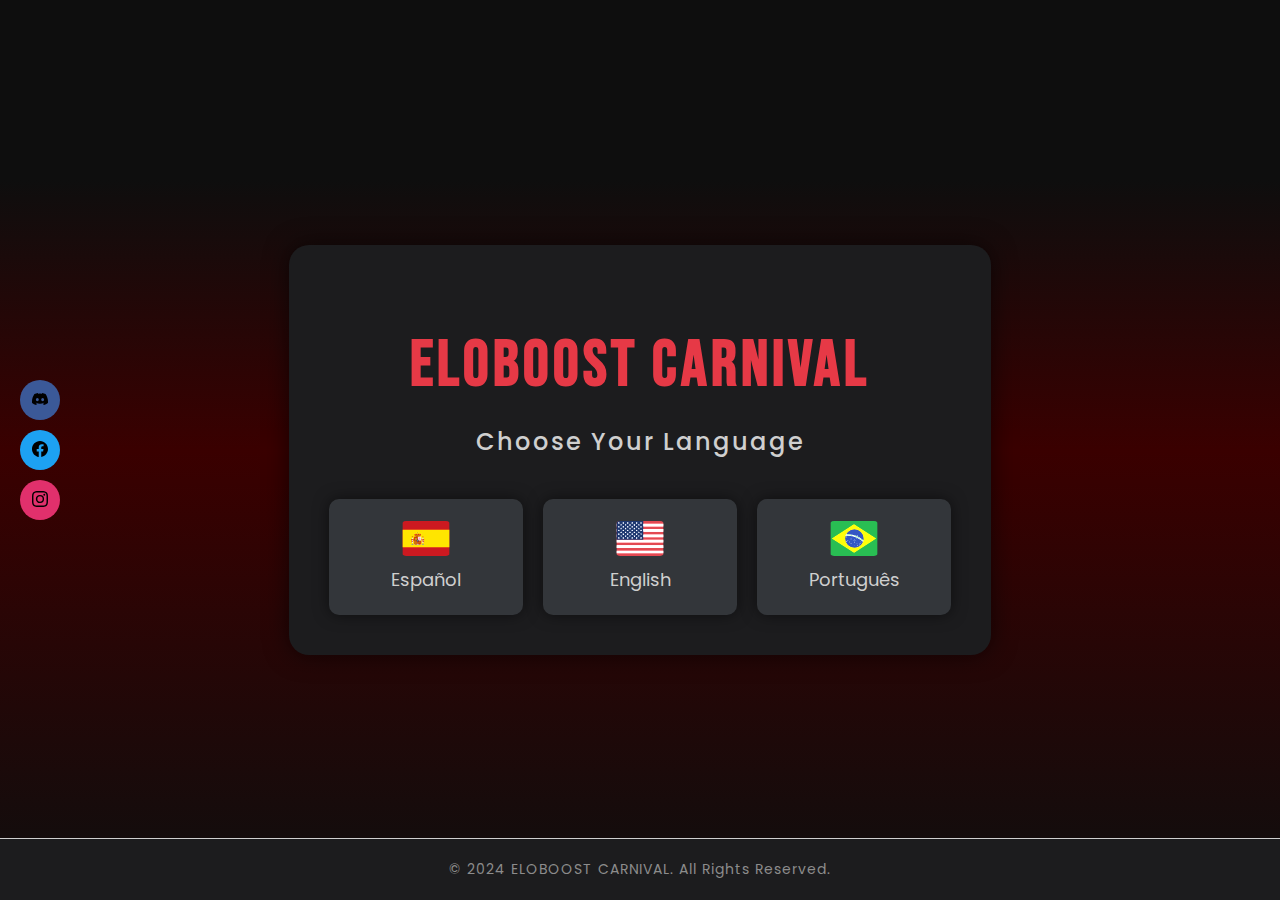
==== index.html @ 331b1802 "Se modifico la posicion de los servicios" ====
<!DOCTYPE html>
<html lang="es">
<head>
    <meta charset="UTF-8">
    <link rel="stylesheet" href="/css/idioma.css">
    <link rel="icon" href="/assets/icon/carnivalLogo.ico" />
    <title>CARNIVAL</title>
</head>
<body>
    <main>
        <div class="content-wrapper">
            <div class="title">
                <h1>ELOBOOST CARNIVAL</h1>
                <h2>Choose Your Language</h2>
            </div>
            <div class="languages">
                <div class="language-option" onclick="setLanguage('es')">
                    <div class="flag">
                        <img src="/assets/icon/es.svg" alt="Español">
                    </div>
                    <span>Español</span>
                </div>
                <div class="language-option" onclick="setLanguage('en')">
                    <div class="flag">
                        <img src="/assets/icon/us.svg" alt="English">
                    </div>
                    <span>English</span>
                </div>
                <div class="language-option" onclick="setLanguage('pt')">
                    <div class="flag">
                        <img src="/assets/icon/br.svg" alt="Português">
                    </div>
                    <span>Português</span>
                </div>
            </div>
        </div>
    </main>
    <footer>
        <div class="footer-content">
            <span>&copy; 2024 ELOBOOST CARNIVAL. All Rights Reserved.</span>
        </div>
    </footer>
    <div id="socialMediaLinks">
        <a href="https://www.discord.com" target="_blank" class="social-btn discord-btn"><img src="/assets/icon/discord.svg" alt="Facebook Icon" /></a>
        <a href="https://www.facebook.com" target="_blank" class="social-btn fb-btn"><img src="/assets/icon/facebook.svg" alt="Facebook Icon" /></a>
        <a href="https://www.instagram.com" target="_blank" class="social-btn insta-btn"><img src="/assets/icon/instagram.svg" alt="Instagram Icon" /></a>
      </div>
    <script src="/js/idioma.js"></script>
</body>
</html>
---- css/idioma.css ----
@import url('https://fonts.googleapis.com/css2?family=Poppins:ital,wght@400;500;600;700;800&display=swap');
@import url('https://fonts.googleapis.com/css2?family=Bebas+Neue&display=swap');
/* Estilos generales */
html, body {
    margin: 0;
    padding: 0;
    height: 100%;
    background: linear-gradient(180deg, #0e0e0e 20%, #3a0000 50%, #0e0e0e 100%);; /* Negro metálico */
    font-family: "Poppins", sans-serif;
    color: #CFCFCF; /* Blanco metálico */
    display: flex;
    flex-direction: column;
    justify-content: center;
    align-items: center;
}

main {
    flex: 1;
    display: flex;
    flex-direction: column;
    justify-content: center;
    align-items: center;
    text-align: center;
}

/* Contenedor principal */
.content-wrapper {
    background-color: #1C1C1E; /* Gris metálico oscuro */
    padding: 40px;
    border-radius: 20px;
    box-shadow: 0 0 25px rgba(0, 0, 0, 0.6); /* Sombra suave */
    transition: transform 0.4s ease;
}

.content-wrapper:hover {
    transform: scale(1.05); /* Animación suave al hover */
}

/* Título principal */
.title h1 {
    font-size: 64px;
    color: #E63946; /* Rojo metálico */
    margin-bottom: 10px;
    letter-spacing: 4px;
    font-family: "Bebas Neue", cursive;
    text-transform: uppercase;
}

.title h2 {
    font-size: 24px;
    color: #CFCFCF; /* Blanco metálico */
    margin-bottom: 40px;
    font-weight: 500;
    letter-spacing: 2px;
}

/* Sección de idiomas */
.languages {
    display: flex;
    justify-content: center;
    gap: 20px;
}

.language-option {
    display: flex;
    flex-direction: column;
    align-items: center;
    background-color: #33363A; /* Gris metálico */
    padding: 20px;
    border-radius: 10px;
    cursor: pointer;
    transition: background-color 0.3s ease, box-shadow 0.3s ease;
    border: 2px solid transparent;
    width: 150px;
    box-shadow: 0 0 15px rgba(0, 0, 0, 0.5);
    text-align: center;
}

.language-option:hover {
    background-color: #E63946; /* Rojo metálico */
    box-shadow: 0 0 20px rgba(230, 57, 70, 0.8); /* Sombra roja */
}

.language-option .flag {
    width: 50px;
    height: 35px;
    margin-bottom: 10px;
}

.language-option img {
    width: 100%;
    height: 100%;
    border-radius: 5px;
    filter: brightness(1.2); /* Mayor brillo para destacar las banderas */
}

.language-option span {
    font-size: 18px;
    color: #CFCFCF; /* Blanco metálico */
}

/* Footer */
footer {
    background-color: #1C1C1E; /* Gris metálico oscuro */
    padding: 20px;
    border-top: 1px solid #CFCFCF;
    width: 100%;
    text-align: center;
    position: fixed;
    bottom: 0;
}
.footer-content {
    color: #CFCFCF; /* Blanco metálico */
    font-size: 14px;
    letter-spacing: 1px;
}
.footer-content span {
    color: #8C8C8C; /* Gris metálico claro */
}
/*Redes sociales*/
#socialMediaLinks {
    position: fixed;
    top: 50%;
    left: 20px;
    transform: translateY(-50%);
    z-index: 100; /* Asegúrate de que los botones estén por encima del contenido */
  }
  
  .social-btn {
    display: block;
    margin: 10px 0;
    width: 40px;
    height: 40px;
    text-align: center;
    line-height: 40px;
    background-color: #555;
    color: white;
    border-radius: 50%;
    font-size: 20px;
    text-decoration: none;
    transition: background-color 0.3s;
  }
  
  .social-btn:hover {
    background-color: #CFCFCF; /* Cambia el color al pasar el ratón */
  }
  
  /* Estilos específicos para cada red social */
  .fb-btn {
    background-color: #1da1f2; /* Facebook blue */
  }
  
  .discord-btn {
    background-color: #3b5998; /* discord blue */
  }
  
  .insta-btn {
    background-color: #e1306c; /* Instagram pink */
  }
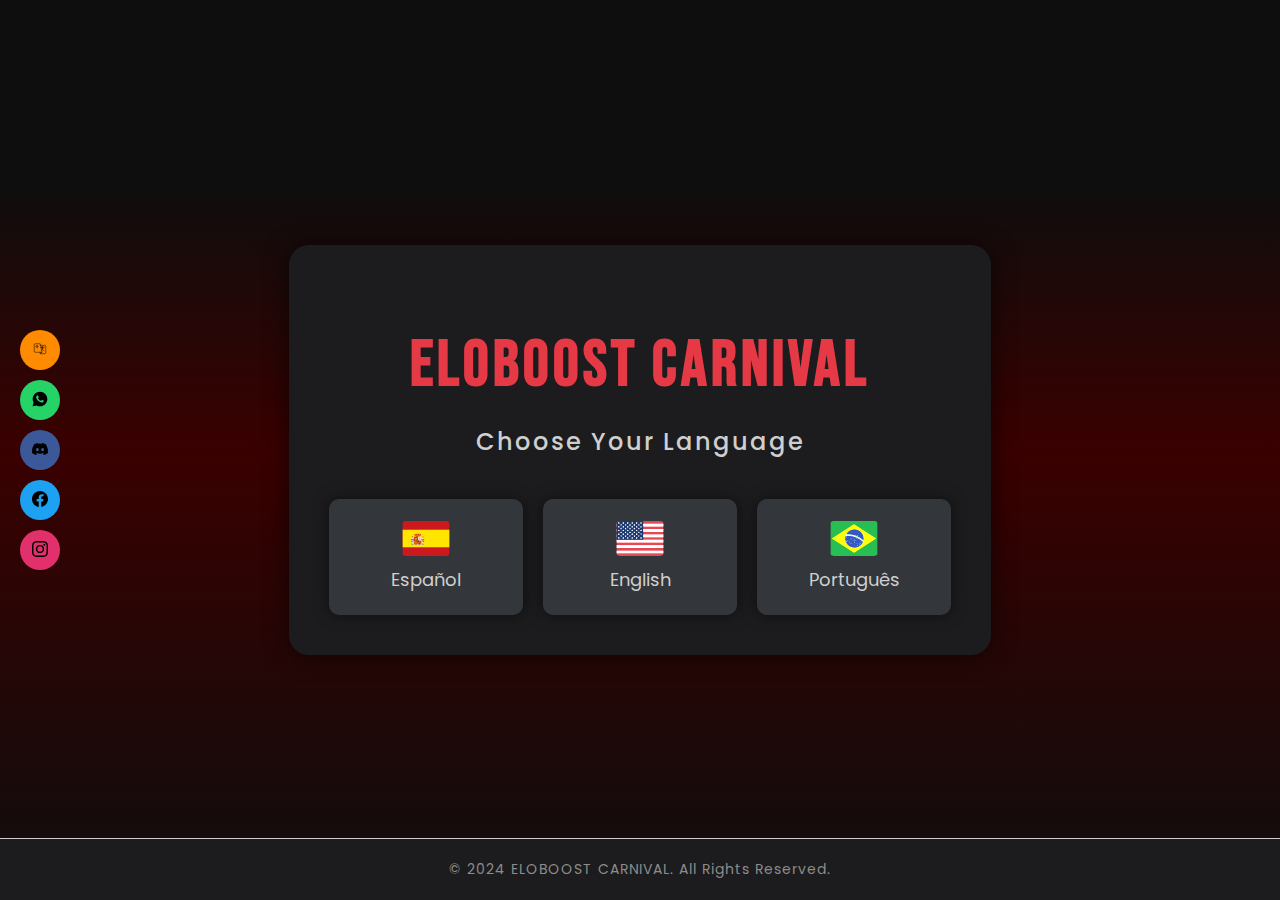
==== commit ed180d53: "Se actualizo la estica de la pagina principal" ====
--- a/index.html
+++ b/index.html
@@ -41,9 +41,11 @@
         </div>
     </footer>
     <div id="socialMediaLinks">
-        <a href="https://www.discord.com" target="_blank" class="social-btn discord-btn"><img src="/assets/icon/discord.svg" alt="Facebook Icon" /></a>
-        <a href="https://www.facebook.com" target="_blank" class="social-btn fb-btn"><img src="/assets/icon/facebook.svg" alt="Facebook Icon" /></a>
-        <a href="https://www.instagram.com" target="_blank" class="social-btn insta-btn"><img src="/assets/icon/instagram.svg" alt="Instagram Icon" /></a>
+        <a href="index.html" class="social-btn idioma-btn"><img src="/assets/icon/idioma.svg" alt="Lenguages Icon" /></a>
+        <a href="https://whatsapp.com" target="_blank" class="social-btn whatsapp-btn"><img src="/assets/icon/whatsapp.svg" alt="Whatsapp Icon" /></a>
+        <a href="https://discord.gg/PqwCrHysCX" target="_blank" class="social-btn discord-btn"><img src="/assets/icon/discord.svg" alt="Discord Icon" /></a>
+        <a href="https://www.facebook.com/EloboostCarnival" target="_blank" class="social-btn fb-btn"><img src="/assets/icon/facebook.svg" alt="Facebook Icon" /></a>
+        <a href="https://www.instagram.com/eloboostcarnival/" target="_blank" class="social-btn insta-btn"><img src="/assets/icon/instagram.svg" alt="Instagram Icon" /></a>
       </div>
     <script src="/js/idioma.js"></script>
 </body>
--- a/css/idioma.css
+++ b/css/idioma.css
@@ -146,6 +146,12 @@
   }
   
   /* Estilos específicos para cada red social */
+  .whatsapp-btn {
+    background-color: #25D366; /* Facebook blue */
+  }
+  .idioma-btn {
+    background-color: #FF8C00; /* Facebook blue */
+  }
   .fb-btn {
     background-color: #1da1f2; /* Facebook blue */
   }
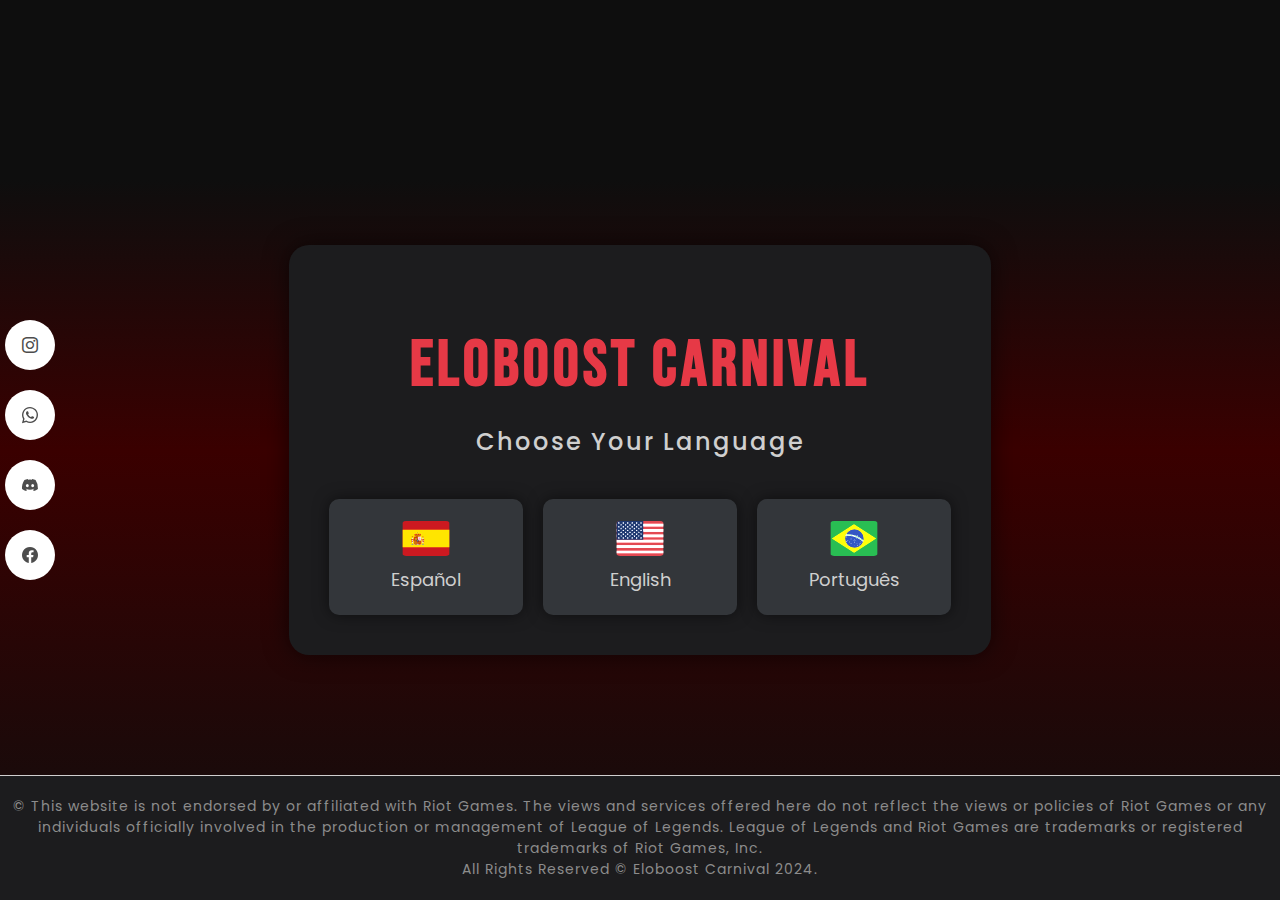
==== commit c23a4b73: "Se modifco el diseño de la pagina en general" ====
--- a/index.html
+++ b/index.html
@@ -2,9 +2,24 @@
 <html lang="es">
 <head>
     <meta charset="UTF-8">
+    <!-- Título de la página -->
+    <meta property="og:title" content="ELOBOOST CARNIVAL" />
+
+    <!-- Descripción de la página -->
+    <meta property="og:description" content="El mejor servicio de elo boost para LoL y Valorant." />
+
+    <!-- URL de la página -->
+    <meta property="og:url" content="https://eloboostcarnival-s.onrender.com/" />
+
+    <!-- Imagen de la previsualización -->
+    <meta property="og:image" content="https://eloboostcarnival-s.onrender.com/assets/images/Eloboost_Carnival_1200px.png" />
+
+    <!-- Tipo de contenido (website) -->
+    <meta property="og:type" content="website" />
+    <link rel="stylesheet" href="https://cdn.jsdelivr.net/npm/bootstrap-icons@1.11.3/font/bootstrap-icons.min.css">
     <link rel="stylesheet" href="/css/idioma.css">
     <link rel="icon" href="/assets/icon/carnivalLogo.ico" />
-    <title>CARNIVAL</title>
+    <title>Eloboost Carnival</title>
 </head>
 <body>
     <main>
@@ -35,18 +50,42 @@
             </div>
         </div>
     </main>
+    
     <footer>
-        <div class="footer-content">
-            <span>&copy; 2024 ELOBOOST CARNIVAL. All Rights Reserved.</span>
-        </div>
+      <div class="footer-content">
+        <span>&copy; This website is not endorsed by or affiliated with Riot Games. The views and services offered here do not reflect the views or policies of Riot Games or any individuals officially involved in the production or management of League of Legends. League of Legends and Riot Games are trademarks or registered trademarks of Riot Games, Inc.  <br> All Rights Reserved © Eloboost Carnival 2024.</span>
+      </div>
     </footer>
-    <div id="socialMediaLinks">
-        <a href="index.html" class="social-btn idioma-btn"><img src="/assets/icon/idioma.svg" alt="Lenguages Icon" /></a>
-        <a href="https://whatsapp.com" target="_blank" class="social-btn whatsapp-btn"><img src="/assets/icon/whatsapp.svg" alt="Whatsapp Icon" /></a>
-        <a href="https://discord.gg/PqwCrHysCX" target="_blank" class="social-btn discord-btn"><img src="/assets/icon/discord.svg" alt="Discord Icon" /></a>
-        <a href="https://www.facebook.com/EloboostCarnival" target="_blank" class="social-btn fb-btn"><img src="/assets/icon/facebook.svg" alt="Facebook Icon" /></a>
-        <a href="https://www.instagram.com/eloboostcarnival/" target="_blank" class="social-btn insta-btn"><img src="/assets/icon/instagram.svg" alt="Instagram Icon" /></a>
-      </div>
+    <ul class="example-2">
+      <li class="icon-content">
+          <a href="https://www.instagram.com/eloboostcarnival/" target="_blank" aria-label="Instagram" data-social="instagram">
+            <div class="filled"></div>
+            <i class="bi bi-instagram"></i> 
+          </a>
+          <div class="tooltip">Instagram</div>
+        </li>
+        <li class="icon-content">
+          <a href="https://wa.me/541138555057" target="_blank" aria-label="WhatsApp" data-social="whatsapp">
+            <div class="filled"></div>
+            <i class="bi bi-whatsapp"></i> 
+          </a>
+          <div class="tooltip">WhatsApp</div>
+        </li>
+        <li class="icon-content">
+          <a href="https://discord.gg/PqwCrHysCX"  target="_blank" aria-label="Discord" data-social="discord">
+            <div class="filled"></div>
+            <i class="bi bi-discord"></i>
+          </a>
+          <div class="tooltip">Discord</div>
+        </li>
+        <li class="icon-content">
+          <a href="https://www.facebook.com/EloboostCarnival" target="_blank" aria-label="Facebook" data-social="facebook">
+            <div class="filled"></div>
+            <i class="bi bi-facebook"></i>
+          </a>
+          <div class="tooltip">Facebook</div>
+        </li>
+    </ul>
     <script src="/js/idioma.js"></script>
 </body>
 </html>--- a/css/idioma.css
+++ b/css/idioma.css
@@ -4,7 +4,7 @@
 html, body {
     margin: 0;
     padding: 0;
-    height: 100%;
+    min-height: 100vh;
     background: linear-gradient(180deg, #0e0e0e 20%, #3a0000 50%, #0e0e0e 100%);; /* Negro metálico */
     font-family: "Poppins", sans-serif;
     color: #CFCFCF; /* Blanco metálico */
@@ -25,6 +25,7 @@
 
 /* Contenedor principal */
 .content-wrapper {
+    position: relative;
     background-color: #1C1C1E; /* Gris metálico oscuro */
     padding: 40px;
     border-radius: 20px;
@@ -117,49 +118,208 @@
 .footer-content span {
     color: #8C8C8C; /* Gris metálico claro */
 }
-/*Redes sociales*/
-#socialMediaLinks {
-    position: fixed;
-    top: 50%;
-    left: 20px;
-    transform: translateY(-50%);
-    z-index: 100; /* Asegúrate de que los botones estén por encima del contenido */
-  }
+/*redes sociales*/
+ul {
+    list-style: none;
+}
+
+.example-2 {
+    position: fixed; /* Cambiar a posición fija */
+    top: 50%; /* Centrar verticalmente */
+    left: 0; /* Cambiar a la izquierda de la pantalla */
+    transform: translateY(-50%); /* Ajustar para centrar completamente */
+    display: flex; /* Flexbox para alinear los iconos en una fila */
+    flex-direction: column; /* Alinear en columna */
+    margin: 0; /* Eliminar márgenes predeterminados */
+    padding: 0; /* Eliminar relleno predeterminado */
+    margin-left: 5px; /* Margen izquierdo */
+    z-index: 1000; /* Asegurarse de que esté por encima de otros elementos */
+}
+
+.example-2 .icon-content {
+    margin: 10px 0; /* Separar los iconos verticalmente */
+    position: relative; /* Mantener el contexto de posición para los tooltips */
+}
+.example-2 .icon-content .tooltip {
+    position: absolute;
+    top: 100%; /* Mantener en la parte inferior del icono */
+    left: 100%; /* A la derecha del icono */
+    transform: translateY(0); /* Remover el desplazamiento de 200% */
+    color: #fff;
+    padding: 6px 10px;
+    border-radius: 5px;
+    opacity: 0;
+    visibility: hidden;
+    font-size: 14px;
+    transition: all 0.3s ease;
+}
+
+.example-2 .icon-content:hover .tooltip {
+    opacity: 1;
+    visibility: visible;
+    top: -10px; /* Ajustar la posición al hacer hover */
+}
+
+.example-2 .icon-content a {
+    position: relative;
+    overflow: hidden;
+    display: flex;
+    justify-content: center;
+    align-items: center;
+    width: 50px;
+    height: 50px;
+    border-radius: 50%;
+    color: #4d4d4d;
+    background-color: #fff;
+    transition: all 0.3s ease-in-out;
+}
+
+.example-2 .icon-content a:hover {
+    box-shadow: 3px 2px 45px 0px rgb(0 0 0 / 12%);
+}
+
+.example-2 .icon-content a svg {
+    position: relative;
+    z-index: 1;
+    width: 30px;
+    height: 30px;
+}
+
+.example-2 .icon-content a:hover {
+    color: white;
+}
+
+.example-2 .icon-content a .filled {
+    position: absolute;
+    top: auto;
+    bottom: 0;
+    left: 0;
+    width: 100%;
+    height: 0;
+    background-color: #000;
+    transition: all 0.3s ease-in-out;
+    z-index: 1; /* Colocar el fondo en un nivel inferior */
+}
+.example-2 .icon-content a i {
+    position: relative;
+    z-index: 2; /* Asegurar que el icono esté por encima del fondo */
+}
+.example-2 .icon-content a:hover .filled {
+    height: 100%;
+}
+
+.example-2 .icon-content a[data-social="instagram"] .filled,
+.example-2 .icon-content a[data-social="instagram"] ~ .tooltip {
+    background: linear-gradient(45deg, #405de6, #5b51db, #b33ab4, #c135b4, #e1306c, #fd1f1f);
+}
+
+.example-2 .icon-content a[data-social="whatsapp"] .filled,
+.example-2 .icon-content a[data-social="whatsapp"] ~ .tooltip {
+    background-color: #25D366;
+}
+
+.example-2 .icon-content a[data-social="discord"] .filled,
+.example-2 .icon-content a[data-social="discord"] ~ .tooltip {
+    background-color: #7289DA;
+}
+
+.example-2 .icon-content a[data-social="facebook"] .filled,
+.example-2 .icon-content a[data-social="facebook"] ~ .tooltip {
+    background-color: #1877F2;
+}
+
   
-  .social-btn {
-    display: block;
-    margin: 10px 0;
-    width: 40px;
-    height: 40px;
-    text-align: center;
-    line-height: 40px;
-    background-color: #555;
-    color: white;
-    border-radius: 50%;
-    font-size: 20px;
-    text-decoration: none;
-    transition: background-color 0.3s;
-  }
-  
-  .social-btn:hover {
-    background-color: #CFCFCF; /* Cambia el color al pasar el ratón */
-  }
-  
-  /* Estilos específicos para cada red social */
-  .whatsapp-btn {
-    background-color: #25D366; /* Facebook blue */
-  }
-  .idioma-btn {
-    background-color: #FF8C00; /* Facebook blue */
-  }
-  .fb-btn {
-    background-color: #1da1f2; /* Facebook blue */
-  }
-  
-  .discord-btn {
-    background-color: #3b5998; /* discord blue */
-  }
-  
-  .insta-btn {
-    background-color: #e1306c; /* Instagram pink */
-  }
+  @media (max-width: 911px) {
+    /* Ajustes generales para html y body */
+    html, body {
+        padding: 10px;
+        justify-content: flex-start;
+    }
+
+    /* Ajustes para main */
+    main {
+        padding: 20px 0;
+    }
+
+    /* Ajustes para content-wrapper */
+    .content-wrapper {
+        padding: 30px;
+        border-radius: 15px;
+    }
+
+    /* Ajustes para el título */
+    .title h1 {
+        font-size: 48px;
+        margin-bottom: 8px;
+        letter-spacing: 3px;
+    }
+    
+    .title h2 {
+        font-size: 20px;
+        margin-bottom: 30px;
+    }
+
+    /* Ajustes para la sección de idiomas */
+    .languages {
+        gap: 15px;
+        flex-wrap: wrap;
+    }
+
+    .language-option {
+        padding: 15px;
+        width: 130px;
+    }
+    
+    .language-option .flag {
+        width: 40px;
+        height: 28px;
+        margin-bottom: 8px;
+    }
+
+    .language-option span {
+        font-size: 16px;
+    }
+    /* Redes sociales*/
+    .example-2 {
+        left: 10px; /* Mover al lado izquierdo */
+        top: 60%; /* Ajustar posición vertical */
+        transform: translateY(-50%);
+        margin-right: 0; /* Eliminar margen derecho */
+    }
+
+    .example-2 .icon-content {
+        margin: 6px 0; /* Reducir espacio entre iconos */
+    }
+
+    .example-2 .icon-content a {
+        width: 35px; /* Reducir tamaño de iconos */
+        height: 35px;
+    }
+
+    .example-2 .icon-content a svg {
+        width: 20px; /* Ajustar tamaño de los SVG */
+        height: 20px;
+    }
+
+    .example-2 .icon-content .tooltip {
+        left: 100%; /* Posicionar el tooltip a la derecha del icono */
+        right: auto; /* Desactivar el ajuste a la izquierda */
+        transform: translateY(0); /* Mantener en línea vertical */
+        font-size: 10px; /* Reducir tamaño de fuente */
+        padding: 3px 6px; /* Ajustar padding */
+    }
+
+    .example-2 .icon-content:hover .tooltip {
+        top: -10px; /* Ajustar ligeramente para buena visibilidad */
+    }
+    /* Ajustes para footer */
+    footer {
+        padding: 15px;
+    }
+
+    .footer-content {
+        font-size: 12px;
+    }
+
+    
+}